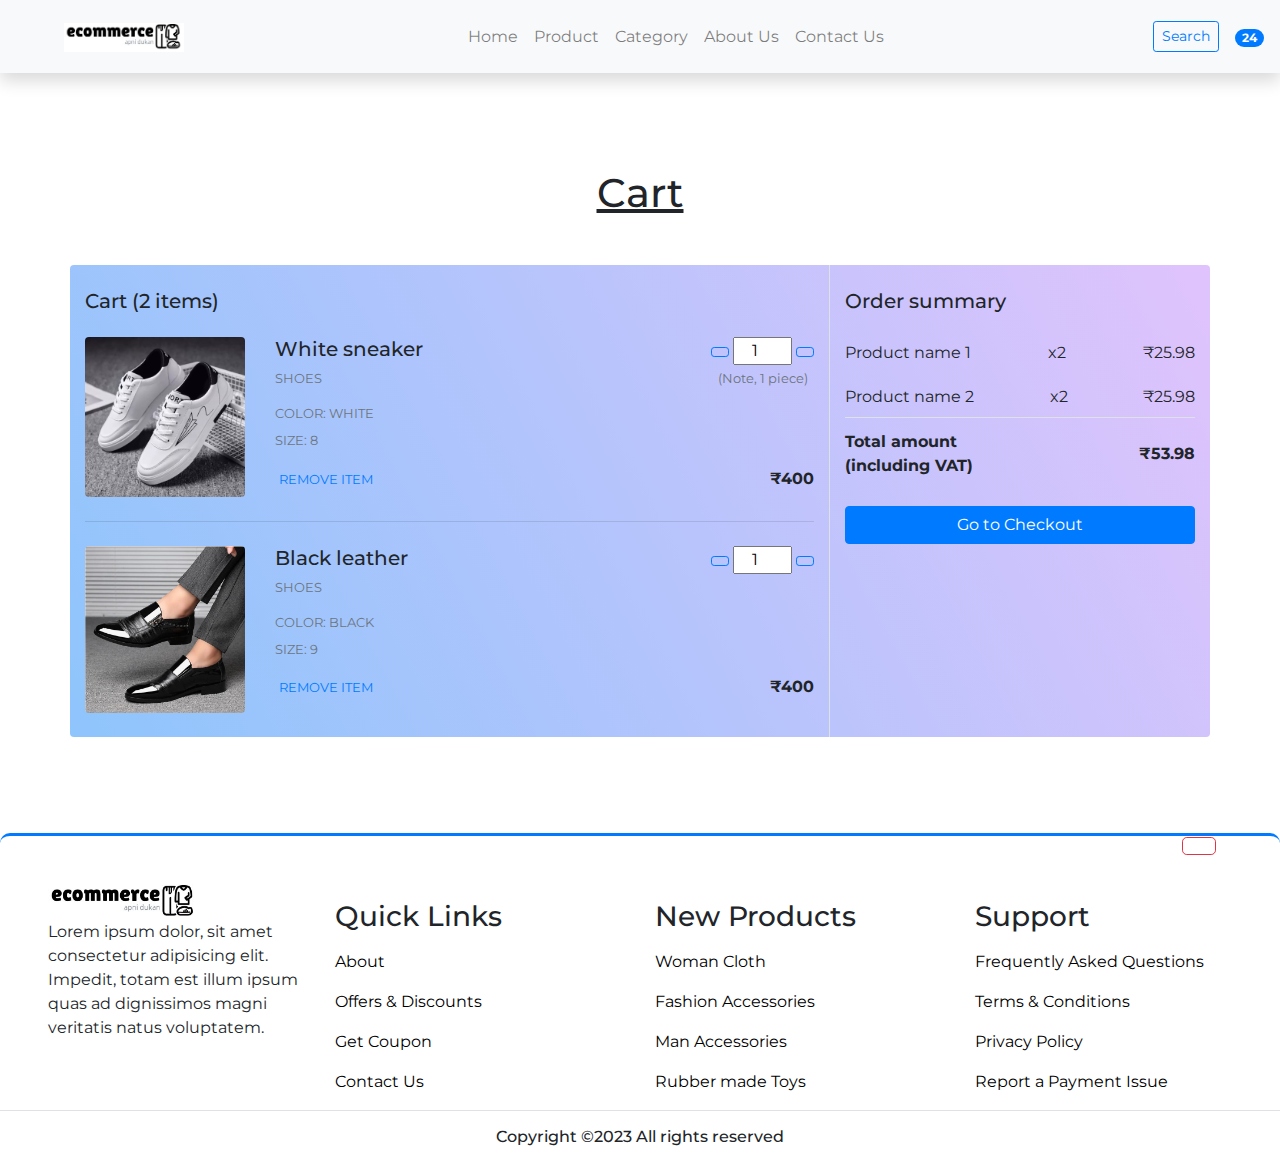
==== cart.html @ 23453d19 "Add files via upload" ====
<!DOCTYPE html>
<html lang="en">

<head>
  

    <!-- style.css  -->
    <link rel="stylesheet" href="assets/css/style.css">

    <!-- Bootstrap CSS -->
    <link rel="stylesheet" href="https://stackpath.bootstrapcdn.com/bootstrap/4.5.2/css/bootstrap.min.css"
        integrity="sha384-JcKb8q3iqJ61gNV9KGb8thSsNjpSL0n8PARn9HuZOnIxN0hoP+VmmDGMN5t9UJ0Z" crossorigin="anonymous">

    <!-- fontawesome cdn link -->
    <link rel="stylesheet" href="https://cdnjs.cloudflare.com/ajax/libs/font-awesome/5.10.0/css/all.min.css"
        integrity="sha512-PgQMlq+nqFLV4ylk1gwUOgm6CtIIXkKwaIHp/PAIWHzig/lKZSEGKEysh0TCVbHJXCLN7WetD8TFecIky75ZfQ=="
        crossorigin="anonymous" />

    <title>E-Commerce</title>
</head>

<body id="top">
    <!-- ==============header menu section starts here============== -->
    <section class="header_menu" id="header_menu">
        <div class="container-fluid px-0 shadow">
            <nav class="navbar navbar-expand-lg navbar-light bg-light py-3  ">
                <a class="navbar-brand pl-5" href="index.html">
                    <img src="assets/images/logo.png" class="img img-fluid" width="120px" alt="logo">
                </a>
                <button class="navbar-toggler" type="button" data-toggle="collapse"
                    data-target="#navbarSupportedContent" aria-controls="navbarSupportedContent" aria-expanded="false"
                    aria-label="Toggle navigation">
                    <span class="navbar-toggler-icon"></span>
                </button>

                <div class="collapse navbar-collapse" id="navbarSupportedContent">
                    <ul class="navbar-nav mx-auto">
                        <li class="nav-item ">
                            <a class="nav-link" href="index.html">Home <span class="sr-only">(current)</span></a>
                        </li>
                        <li class="nav-item ">
                            <a class="nav-link" href="product.html">Product</a>
                        </li>
                        <li class="nav-item ">
                            <a class="nav-link" href="category.html">Category</a>
                        </li>
                        <li class="nav-item">
                            <a class="nav-link" href="about.html">About Us</a>
                        </li>
                        <li class="nav-item">
                            <a class="nav-link" href="contact.html">Contact Us</a>
                        </li>
                 
                    </ul>
                    <div class="search mr-3">
                        <a href="search.html" class="btn btn-sm btn-outline-primary">
                            Search
                        </a>
                    </div>
                    <div class="cart active">
                        <a href="cart.html">
                            <i class="fas fa-shopping-cart fa-2x"></i>
                            <span class="badge badge-pill badge-primary">24</span>
                        </a>
                    </div>
                </div>
            </nav>
        </div>
    </section>
    <!-- ==============header menu section ends here============== -->

    <!-- ==============cart starts here============== -->
    <section class="cart py-5 my-5" id="cart">
        <div class="container ">
            <div class="section_title text-center mb-5">
                <h1 class="text-capitalize">Cart</h1>
            </div>
            <div class="row bg_cart_1 rounded">
                <!--Grid column-->
                <div class="col-md-8 border-right">
                    <!-- Card -->
                    <div class="mb-3">
                        <div class="pt-4">
                            <h5 class="mb-4">Cart (<span>2</span> items)</h5>
                            <div class="row mb-4">
                                <div class="col-md-5 col-lg-3 col-xl-3">
                                    <div class="rounded mb-3 mb-md-0">
                                        <img class="img-fluid w-100 rounded" src="assets/images/product1.png"
                                            alt="Sample">
                                    </div>
                                </div>
                                <div class="col-md-7 col-lg-9 col-xl-9">
                                    <div>
                                        <div class="d-flex justify-content-between">
                                            <div>
                                                <h5>White sneaker </h5>
                                                <p class="mb-3 text-muted text-uppercase small">Shoes</p>
                                                <p class="mb-2 text-muted text-uppercase small">Color: white</p>
                                                <p class="mb-3 text-muted text-uppercase small">Size: 8</p>
                                            </div>
                                            <div>
                                                <div class="mb-0 w-100">
                                                    <button
                                                        onclick="this.parentNode.querySelector('input[type=number]').stepDown()"
                                                        class="btn btn-sm btn-outline-primary">
                                                        <i class="fas fa-minus"></i>
                                                    </button>
                                                    <input class="quantity text-center" min="0" max="10" name="quantity"
                                                        value="1" type="number">
                                                    <button
                                                        onclick="this.parentNode.querySelector('input[type=number]').stepUp()"
                                                        class="btn btn-sm btn-outline-primary">
                                                        <i class="fas fa-plus"></i>
                                                    </button>
                                                </div>
                                                <small class="form-text text-muted text-center">
                                                    (Note, 1 piece)
                                                </small>
                                            </div>
                                        </div>
                                        <div class="d-flex justify-content-between align-items-center">
                                            <div>
                                                <a href="#" type="button"
                                                    class="small text-uppercase mr-3"><i
                                                        class="fas fa-trash-alt mr-1"></i> Remove item </a>
                                            </div>
                                            <p class="mb-0"><span><strong id="summary">₹400</strong></span></p
                                                class="mb-0">
                                        </div>
                                    </div>
                                </div>
                            </div>
                            <hr class="mb-4">
                            <div class="row mb-4">
                                <div class="col-md-5 col-lg-3 col-xl-3">
                                    <div class="rounded mb-3 mb-md-0">
                                        <img class="img-fluid w-100 rounded" src="assets/images/product3.png"
                                            alt="Sample">
                                    </div>
                                </div>
                                <div class="col-md-7 col-lg-9 col-xl-9">
                                    <div>
                                        <div class="d-flex justify-content-between">
                                            <div>
                                                <h5>Black leather </h5>
                                                <p class="mb-3 text-muted text-uppercase small">Shoes</p>
                                                <p class="mb-2 text-muted text-uppercase small">Color: black</p>
                                                <p class="mb-3 text-muted text-uppercase small">Size: 9</p>
                                            </div>
                                            <div>
                                                <div class="mb-0 w-100">
                                                    <button
                                                        onclick="this.parentNode.querySelector('input[type=number]').stepDown()"
                                                        class="btn btn-sm btn-outline-primary">
                                                        <i class="fas fa-minus"></i>
                                                    </button>
                                                    <input class="quantity text-center" min="0" max="10" name="quantity"
                                                        value="1" type="number">
                                                    <button
                                                        onclick="this.parentNode.querySelector('input[type=number]').stepUp()"
                                                        class="btn btn-sm btn-outline-primary">
                                                        <i class="fas fa-plus"></i>
                                                    </button>
                                                </div>
                                            </div>
                                        </div>
                                        <div class="d-flex justify-content-between align-items-center">
                                            <div>
                                                <a href="#" type="button"
                                                    class="card-link-secondary small text-uppercase mr-3">
                                                    <i class="fas fa-trash-alt mr-1"></i> Remove item
                                                </a>
                                            </div>
                                            <p class="mb-0"><span><strong>₹400</strong></span></p class="mb-0">
                                        </div>
                                    </div>
                                </div>
                            </div>
                        </div>
                    </div>
                </div>
                <!--Grid column-->

                <!--Grid column-->
                <div class="col-md-4  rounded">
                    <!-- Card -->
                    <div class="mb-3">
                        <div class="pt-4">
                            <h5 class="mb-3">Order summary</h5>
                            <ul class="list-group list-group-flush">
                                <li
                                    class="list-group-item d-flex justify-content-between align-items-center border-0 px-0 pb-2">
                                    <span>Product name 1</span>
                                    <span>x2</span>
                                    <span>₹25.98</span>
                                </li>
                                <li
                                    class="list-group-item d-flex justify-content-between align-items-center border-0 px-0 pb-2">
                                    <span>Product name 2</span>
                                    <span>x2</span>
                                    <span>₹25.98</span>
                                </li>
                                <li
                                    class="list-group-item d-flex justify-content-between align-items-center border-top px-0 mb-3">
                                    <div>
                                        <strong>Total amount</strong>
                                        <strong>
                                            <p class="mb-0">(including VAT)</p>
                                        </strong>
                                    </div>
                                    <span><strong>₹53.98</strong></span>
                                </li>
                            </ul>
                            <a href="checkout.html" class="btn btn-primary btn-block">Go to Checkout</a>
                        </div>
                    </div>
                    <!-- Card -->
                </div>
                <!--Grid column-->
            </div>
        </div>
    </section>

    <!-- ==============cart ends here============== -->

    <!-- ==============footer starts here============== -->
    <section class="footer_section pt-5 pb-2 mt-5" id="footer_section">
        <footer>
            <div class="container-fluid">
                <div class="row">
                    <div class="col-md-3 col-6 pl-5">
                        <div class="footer_title">
                            <img src="assets/images/logo.png" width="150px" class="img img-fluid" alt="logo">
                        </div>
                        <div>
                            Lorem ipsum dolor, sit amet consectetur adipisicing elit. Impedit, totam est illum ipsum
                            quas ad
                            dignissimos magni veritatis natus voluptatem.
                        </div>
                    </div>
                    <div class="col-md-3 col-6">
                        <div class="footer_title pt-3 mb-3">
                            <h3>Quick Links</h3>
                        </div>
                        <div class="footer_links">
                            <ul>
                                <li><a href="#">About</a></li>
                                <li><a href="#">Offers & Discounts</a></li>
                                <li><a href="#">Get Coupon</a></li>
                                <li><a href="#">Contact Us</a></li>
                            </ul>
                        </div>
                    </div>
                    <div class="col-md-3 col-6">
                        <div class="footer_title pt-3 mb-3">
                            <h3>New Products</h3>
                        </div>
                        <div class="footer_links">
                            <ul>
                                <li><a href="#">Woman Cloth</a></li>
                                <li><a href="#">Fashion Accessories</a></li>
                                <li><a href="#">Man Accessories</a></li>
                                <li><a href="#">Rubber made Toys</a></li>
                            </ul>
                        </div>
                    </div>
                    <div class="col-md-3 col-6">
                        <div class="footer_title pt-3 mb-3">
                            <h3>Support</h3>
                        </div>
                        <div class="footer_links">
                            <ul>
                                <li><a href="#">Frequently Asked Questions</a></li>
                                <li><a href="#">Terms & Conditions</a></li>
                                <li><a href="#">Privacy Policy</a></li>
                                <li><a href="#">Report a Payment Issue</a></li>
                            </ul>
                        </div>
                    </div>
                </div>
            </div>
            <div class="border-top">
                <h6 class="text-center mt-3">Copyright ©2023 All rights reserved
                </h6>
            </div>
        </footer>
    </section>
    <div class="backtop">
        <a id="button" href="#top" class="btn btn-lg btn-outline-danger" role="button">
            <i class="fas fa-chevron-up text-dark"></i>
        </a>
    </div>
    <!-- ==============footer ends here============== -->


    <!-- Optional JavaScript -->
    <!-- jQuery first, then Popper.js, then Bootstrap JS -->
    <!-- for nav bar in small screen size to create a button that shows the nev bar -->
    <script src="https://code.jquery.com/jquery-3.5.1.slim.min.js"
        integrity="sha384-DfXdz2htPH0lsSSs5nCTpuj/zy4C+OGpamoFVy38MVBnE+IbbVYUew+OrCXaRkfj"
        crossorigin="anonymous"></script>
    <script src="https://cdn.jsdelivr.net/npm/popper.js@1.16.1/dist/umd/popper.min.js"
        integrity="sha384-9/reFTGAW83EW2RDu2S0VKaIzap3H66lZH81PoYlFhbGU+6BZp6G7niu735Sk7lN"
        crossorigin="anonymous"></script>
    <script src="https://stackpath.bootstrapcdn.com/bootstrap/4.5.2/js/bootstrap.min.js"
        integrity="sha384-B4gt1jrGC7Jh4AgTPSdUtOBvfO8shuf57BaghqFfPlYxofvL8/KUEfYiJOMMV+rV"
        crossorigin="anonymous"></script>
</body>

</html>
---- assets/css/style.css ----
/* fonts styling */
@import url('https://fonts.googleapis.com/css2?family=Montserrat&display=swap');

/* css default format setting */
*{
    margin: 0;
    padding: 0;
    box-sizing: border-box;
    font-family: 'Montserrat', sans-serif;
    scroll-behavior: smooth;;
}
#cardimg{
    height:50vh;
    width: 50vh;
    
}   
.bg-light-gray{    
    background-color: rgb(241, 240, 240);
}
.section_title h1{
    text-decoration: underline;
}

/* for cart logo hover effect */
.cart a{
    text-decoration: none;
    list-style: none;
}
.cart a:hover{
    text-decoration: none;
    list-style: none;
}
.bg_cart_1{
    background-color: #8EC5FC;
    background-image: linear-gradient(62deg, #8EC5FC 0%, #E0C3FC 100%);
}
.list-group-item{
    background-color: inherit !important;
}

/* for product detail page image gallery */
.carousel-indicators li{
    width: auto !important;
    height: auto !important;
}


/* for checkout page */
.bg_checkout_1{
    background-color: #8EC5FC;
    background-image: linear-gradient(62deg, #8EC5FC 0%, #E0C3FC 100%);
}

/* for product layout design */
.single_product{
    background-color: rgb(241, 240, 240);
}
.product_img{
    position: relative;
}
.product_img .new_product{
    position: absolute;
    top: 5%;
    left: 5%;
}

.contact_form{
    background-color: #8EC5FC;
    background-image: linear-gradient(62deg, #8EC5FC 0%, #E0C3FC 100%);
}


/* for services section background gradient */
.feature{
    background: rgb(0,121,230);
    background: linear-gradient(0deg, rgba(0,2,242,1) 0%, rgba(330,13,22,234) 90%);
}

/* for footer section background gradient */
/* .footer_section{
    background-color: #0093E9;
    background-image: linear-gradient(110deg, #0093E9 19%, #80D0C7 100%);
} */
.footer_section{
    border-top: 3px solid #007BFF;
    border-radius: 10px;
}

/* for footer links  */
.footer_links ul li{
    list-style: none;
    margin-bottom: 1rem;
}
.footer_links ul li a{
    color: #000;
    text-decoration: none;
    transition: all 0.2s linear;
}
.footer_links ul li a:hover{
    text-decoration: none;
    margin-left: 5px;
}

/* for scroll to top button */
#button{
    position: fixed;
    right: 5%;
    bottom: 5%;
    z-index: 100;
}

.mt-small-2{
    margin-top: 0rem!important;
}
.mt-small-5{
    margin-top: 0rem!important;
}
.mb-small-2{
    margin-bottom: 0rem!important;
}
.mb-small-5{
    margin-bottom: 0rem!important;
}
/* for mobile responsive setting */
@media(max-width: 767px){
    .mt-small-2{
        margin-top: .5rem!important;
    }
    .mt-small-5{
        margin-top: 3rem!important;
    }
    .mb-small-2{
        margin-bottom: .5rem!important;
    }
    .mb-small-5{
        margin-bottom: 3rem!important;
    }
}
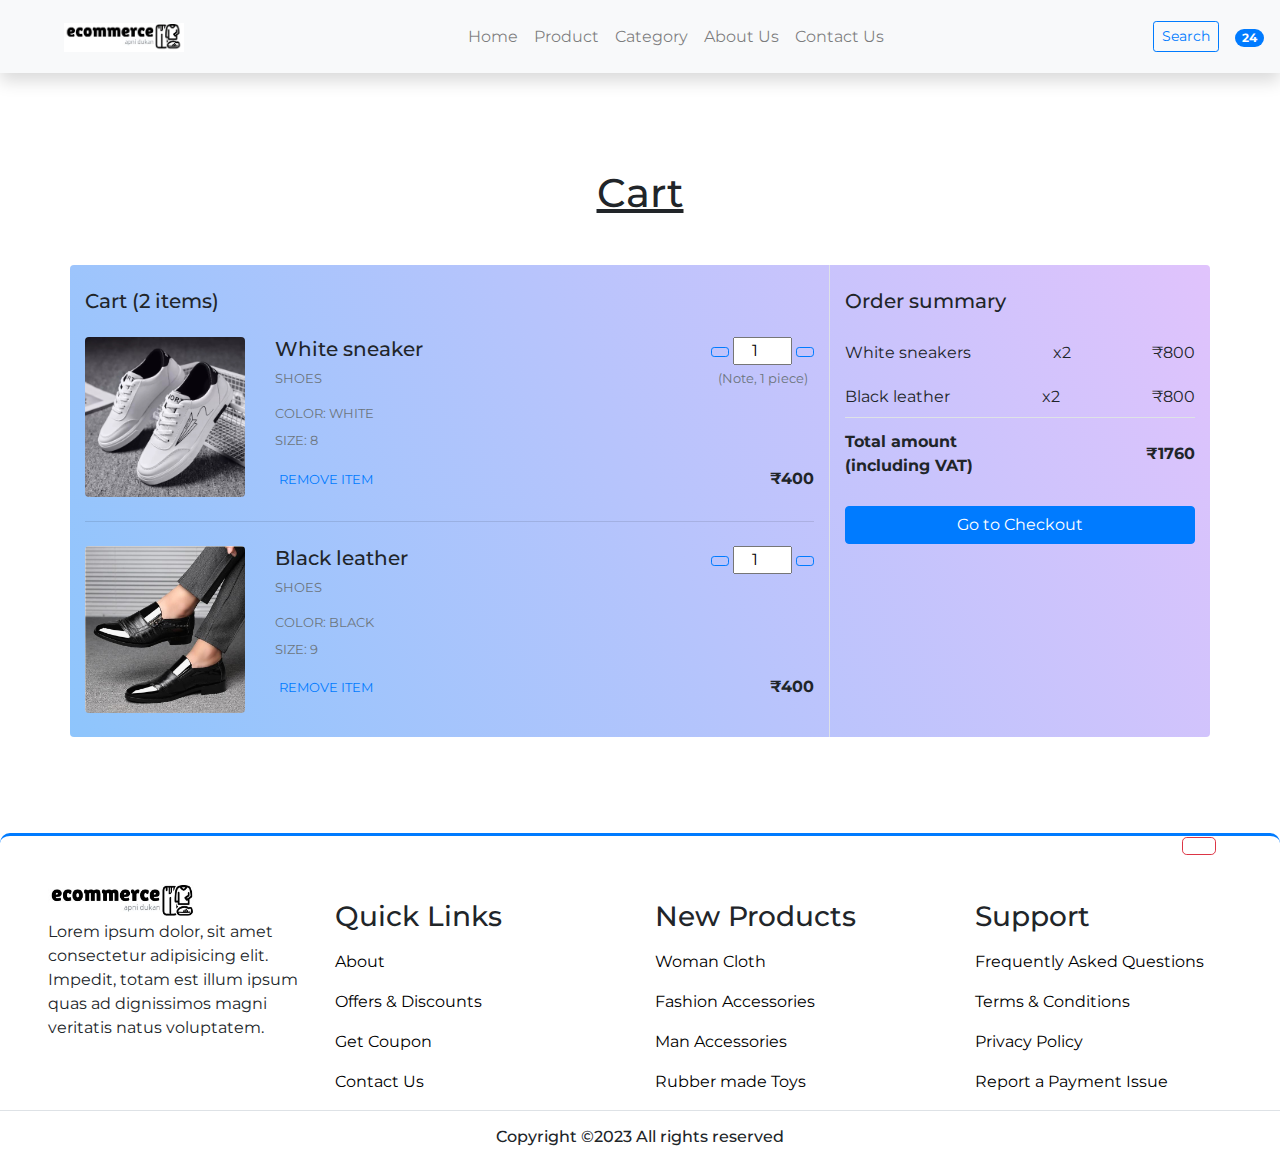
==== commit 290c84a9: "Update cart.html" ====
--- a/cart.html
+++ b/cart.html
@@ -190,15 +190,15 @@
                             <ul class="list-group list-group-flush">
                                 <li
                                     class="list-group-item d-flex justify-content-between align-items-center border-0 px-0 pb-2">
-                                    <span>Product name 1</span>
+                                    <span>White sneakers </span>
                                     <span>x2</span>
-                                    <span>₹25.98</span>
+                                    <span>₹800</span>
                                 </li>
                                 <li
                                     class="list-group-item d-flex justify-content-between align-items-center border-0 px-0 pb-2">
-                                    <span>Product name 2</span>
+                                    <span>Black leather </span>
                                     <span>x2</span>
-                                    <span>₹25.98</span>
+                                    <span>₹800</span>
                                 </li>
                                 <li
                                     class="list-group-item d-flex justify-content-between align-items-center border-top px-0 mb-3">
@@ -208,7 +208,7 @@
                                             <p class="mb-0">(including VAT)</p>
                                         </strong>
                                     </div>
-                                    <span><strong>₹53.98</strong></span>
+                                    <span><strong>₹1760</strong></span>
                                 </li>
                             </ul>
                             <a href="checkout.html" class="btn btn-primary btn-block">Go to Checkout</a>
@@ -307,4 +307,4 @@
         crossorigin="anonymous"></script>
 </body>
 
-</html>+</html>
